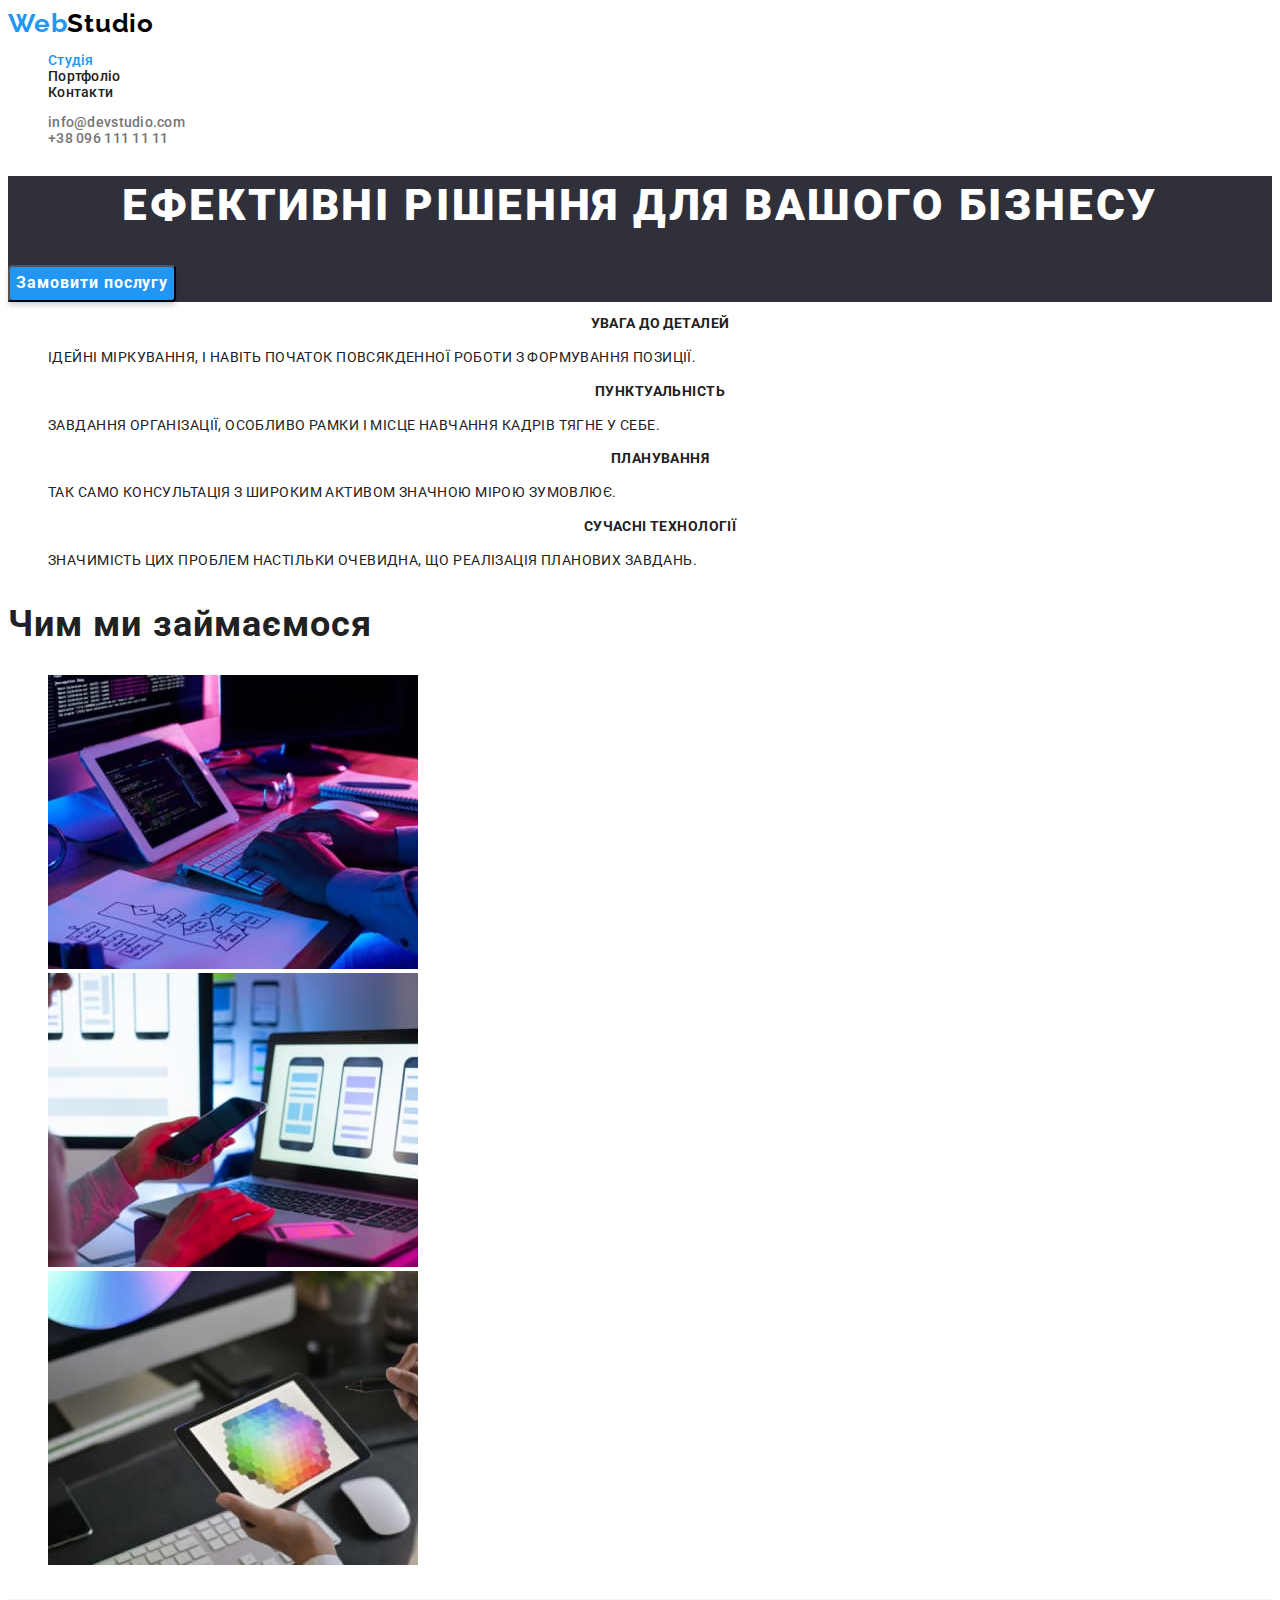
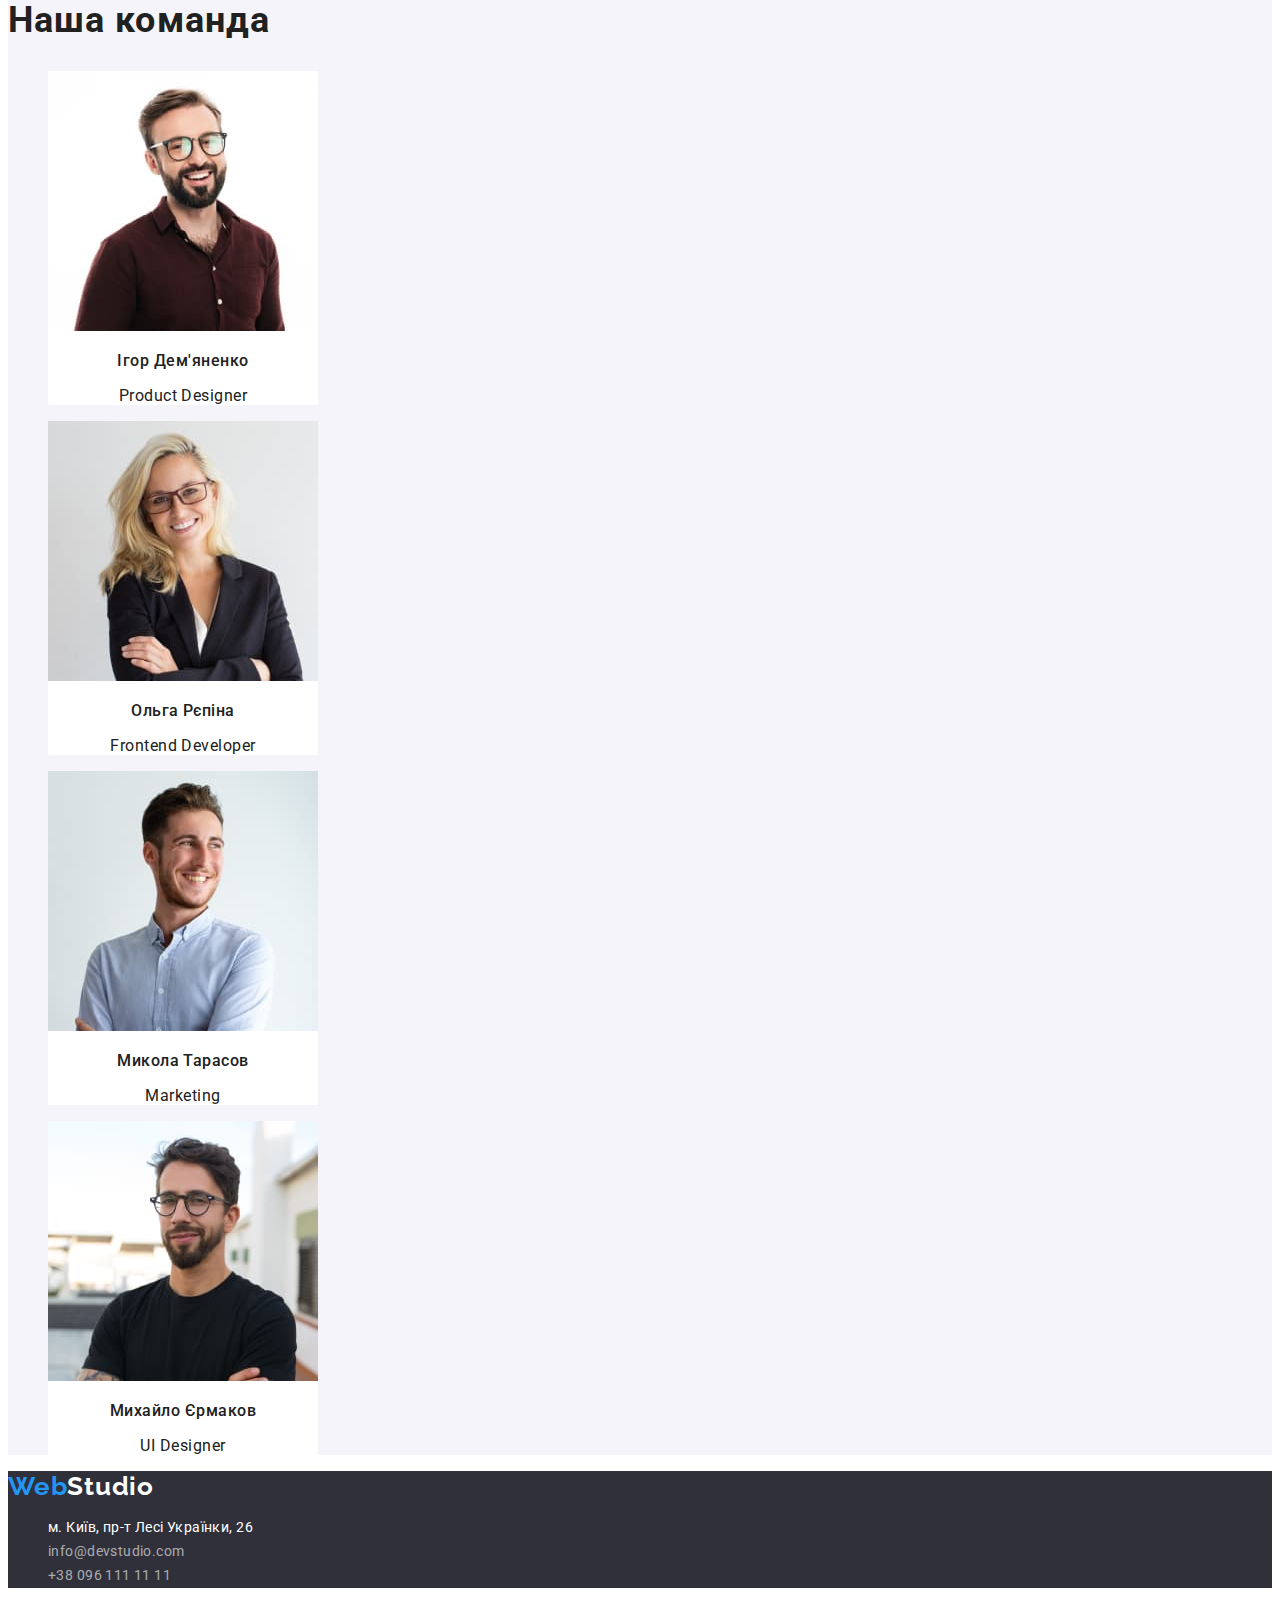
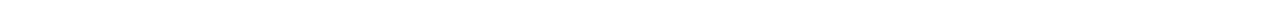
==== index.html @ b643c861 "add normalize" ====
<!DOCTYPE html>
<html lang="uk">
  <head>
    <meta charset="UTF-8" />
    <meta http-equiv="X-UA-Compatible" content="IE=edge" />
    <meta name="viewport" content="width=device-width, initial-scale=1.0" />
    <title>Студія</title>
    <link rel="preconnect" href="https://fonts.googleapis.com" />
    <link rel="preconnect" href="https://fonts.gstatic.com" crossorigin />
    <link
      href="https://fonts.googleapis.com/css2?family=Raleway:wght@700&family=Roboto:wght@400;500;700;900&display=swap"
      rel="stylesheet"
    />
    <link
      rel="stylesheet"
      href="https://cdnjs.cloudflare.com/ajax/libs/modern-normalize/1.1.0/modern-normalize.min.css"
      integrity="sha512-wpPYUAdjBVSE4KJnH1VR1HeZfpl1ub8YT/NKx4PuQ5NmX2tKuGu6U/JRp5y+Y8XG2tV+wKQpNHVUX03MfMFn9Q=="
      crossorigin="anonymous"
      referrerpolicy="no-referrer"
    />
    <link rel="stylesheet" href="./css/styles.css" />
  </head>
  <body>
    <!-- Шапка сайта -->
    <header class="page-header">
      <nav>
        <a class="logo link" href="./index.html"
          >Web<span class="header-logo">Studio</span></a
        >
        <ul class="site-nav list">
          <li>
            <a class="nav-menu link current" href="./index.html">Студія</a>
          </li>
          <li>
            <a class="nav-menu link" href="./portfolio.html">Портфоліо</a>
          </li>
          <li><a class="nav-menu link" href="#">Контакти</a></li>
        </ul>
      </nav>
      <ul class="list">
        <li>
          <a class="contacts link" href="mailto:info@devstudio.com"
            >info@devstudio.com</a
          >
        </li>
        <li>
          <a class="contacts link" href="tel:+380961111111"
            >+38 096 111 11 11</a
          >
        </li>
      </ul>
    </header>
    <main>
      <!-- Герой -->
      <section class="hero">
        <h1 class="hero-title">Ефективні рішення для вашого бізнесу</h1>
        <button type="button" class="btn primary">Замовити послугу</button>
      </section>
      <!-- Секція переваг -->
      <section class="section">
        <h2 class="visually-hidden">Наші переваги</h2>
        <ul class="list">
          <li class="benefits">
            <h3 class="title benefits">Увага до деталей</h3>
            <p class="text benefits">
              Ідейні міркування, і навіть початок повсякденної роботи з
              формування позиції.
            </p>
          </li>
          <li>
            <h3 class="title benefits">Пунктуальність</h3>
            <p class="text benefits">
              Завдання організації, особливо рамки і місце навчання кадрів тягне
              у себе.
            </p>
          </li>
          <li>
            <h3 class="title benefits">Планування</h3>
            <p class="text benefits">
              Так само консультація з широким активом значною мірою зумовлює.
            </p>
          </li>
          <li>
            <h3 class="title benefits">Сучасні технології</h3>
            <p class="text benefits">
              Значимість цих проблем настільки очевидна, що реалізація планових
              завдань.
            </p>
          </li>
        </ul>
      </section>
      <!-- Секція занять -->
      <section class="section">
        <h2 class="title">Чим ми займаємося</h2>
        <ul class="list">
          <li>
            <img
              src="./images/box1.jpg"
              alt="Людина працює за комп’ютером"
              width="370"
            />
          </li>
          <li>
            <img
              src="./images/box2.jpg"
              alt="Людина працює за смартфоном"
              width="370"
            />
          </li>
          <li>
            <img
              src="./images/box3.jpg"
              alt="Людина працює за планшетом"
              width="370"
            />
          </li>
        </ul>
      </section>
      <!-- Секція команди -->
      <section class="section section-team">
        <h2 class="title">Наша команда</h2>
        <ul class="list">
          <li class="list-team">
            <img
              src="./images/team_card1.jpg"
              alt="Фото дизайнера продукту"
              width="270"
            />
            <h3 class="title-team">Ігор Дем'яненко</h3>
            <p lang="en" class="text team">Product Designer</p>
          </li>
          <li class="list-team">
            <img
              src="./images/team_card2.jpg"
              alt="Фото розробника інтерфейсу"
              width="270"
            />
            <h3 class="title-team">Ольга Рєпіна</h3>
            <p lang="en" class="text team">Frontend Developer</p>
          </li>
          <li class="list-team">
            <img
              src="./images/team_card3.jpg"
              alt="Фото маркетолога"
              width="270"
            />
            <h3 class="title-team">Микола Тарасов</h3>
            <p lang="en" class="text team">Marketing</p>
          </li>
          <li class="list-team">
            <img
              src="./images/team_card4.jpg"
              alt="Фото дизайнера інтерфейсу користувача"
              width="270"
            />
            <h3 class="title-team team">Михайло Єрмаков</h3>
            <p lang="en" class="text team">UI Designer</p>
          </li>
        </ul>
      </section>
    </main>
    <!-- Секція футера -->
    <footer>
      <a class="logo link" href="./index.html"
        >Web<span class="footer-logo">Studio</span></a
      >
      <address>
        <ul class="list">
          <li>
            <a
              class="link address"
              href="https://goo.gl/maps/CPtrU1FHBa2aNyZL9"
              target="_blank"
              rel="noopener noreferrer nofollow"
              >м. Київ, пр-т Лесі Українки, 26</a
            >
          </li>
          <li>
            <a class="link callback" href="mailto:info@devstudio.com"
              >info@devstudio.com</a
            >
          </li>
          <li>
            <a class="link callback" href="tel:+380961111111"
              >+38 096 111 11 11</a
            >
          </li>
        </ul>
      </address>
    </footer>
  </body>
</html>
---- css/styles.css ----
:root {
  --primary-text-color: #757575;
  --title-text-color: #212121;
  --brand-color: #2196f3;
  --hover-brand-color: #188ce8;
  --black-text-color: #000000;
  --primary-color: #ffffff;
  --section-bg-color: #f5f4fa;
  --hero-footer-bg-color: #2f303a;
}
body {
  background-color: var(--primary-color);
  color: var(--primary-text-color);
  font-family: "Roboto", sans-serif;
  font-size: 14px;
  line-height: 1.14;
}
.list {
  list-style: none;
}
.link {
  text-decoration: none;
}
.section {
  color: var(--title-text-color);
}
.title {
  font-weight: 700;
  font-size: 36px;
  line-height: 1.17;
  letter-spacing: 0.03em;
}
.visually-hidden {
  position: absolute;
  white-space: nowrap;
  width: 1px;
  height: 1px;
  overflow: hidden;
  border: 0;
  padding: 0;
  clip: rect(0 0 0 0);
  clip-path: inset(50%);
  margin: -1px;
}
/* Шапка сайту */
.page-header {
  font-weight: 500;
}
.logo,
.header-logo,
.footer-logo {
  font-family: "Raleway", sans-serif;
  font-weight: 700;
  font-size: 26px;
  line-height: 1.19;
  letter-spacing: 0.03em;
}
.logo {
  color: var(--brand-color);
}
.header-logo {
  color: var(--black-text-color);
}
.footer-logo {
  color: var(--primary-color);
}
.site-nav,
.contacts {
  font-weight: 500;
  letter-spacing: 0.02em;
}
.nav-menu {
  color: var(--title-text-color);
}
.nav-menu:hover,
.nav-menu:focus,
.current {
  color: var(--brand-color);
}
.contacts {
  color: var(--primary-text-color);
}
.contacts:hover,
.contacts:focus,
.nav-menu:focus {
  color: var(--brand-color);
}

/* Стилі для сторінки студіо */
/* Hero */
.hero {
  background-color: var(--hero-footer-bg-color);
}
.hero-title {
  color: var(--primary-color);
  font-weight: 900;
  font-size: 44px;
  line-height: 1.36;
  text-align: center;
  letter-spacing: 0.06em;
  text-transform: uppercase;
}
.btn.primary {
  background-color: var(--brand-color);
  box-shadow: 0px 4px 4px rgba(0, 0, 0, 0.15);
  border-radius: 4px;
  color: var(--primary-color);
  font-weight: 700;
  font-size: 16px;
  line-height: 1.89;
  display: flex;
  align-items: center;
  text-align: center;
  letter-spacing: 0.06em;
}
.btn.primary:hover {
  background-color: var(--hover-brand-color);
}
/* Секція переваг (benefits) */
.title.benefits {
  font-weight: 700;
  font-size: 14px;
  line-height: 1.14;
  text-align: center;
  letter-spacing: 0.03em;
}
.text.benefits {
  line-height: 1.71;
  letter-spacing: 0.03em;
}
.benefits {
  text-transform: uppercase;
}
/* Секція занять */

/* Секція команди */
.section-team {
  background-color: var(--section-bg-color);
}
.list-team {
  background-color: var(--primary-color);
  width: 270px;
}
.title-team,
.text.team {
  font-size: 16px;
  line-height: 1.19;
  text-align: center;
  letter-spacing: 0.03em;
}
.title-team {
  font-weight: 500;
}

/* Стилі для сторінки Портфоліо */
/* Портфоліо */
.btn {
  background-color: var(--section-bg-color);
  border-radius: 4px;
  cursor: pointer;
  font-family: inherit;
}
.decision {
  color: var(--primary-color);
  width: 370px;
}
.btn:active,
.btn:hover,
.btn:focus {
  background-color: var(--brand-color);
  color: var(--primary-color);
}
.btn.current {
  background-color: var(--brand-color);
  color: var(--primary-color);
}
.list-title {
  color: var(--title-text-color);
  font-weight: 700;
  font-size: 18px;
  line-height: 2;
  letter-spacing: 0.06em;
}
.list-text {
  color: var(--primary-text-color);
  font-size: 16px;
  line-height: 1.88;
  letter-spacing: 0.03em;
}

/* Footer */
footer {
  background-color: var(--hero-footer-bg-color);
}
.address,
.callback {
  line-height: 1.71;
  font-style: normal;
  letter-spacing: 0.03em;
}
.address {
  color: var(--primary-color);
}
.callback {
  color: rgba(255, 255, 255, 0.6);
}
.callback:hover,
.callback:focus {
  color: var(--brand-color);
}
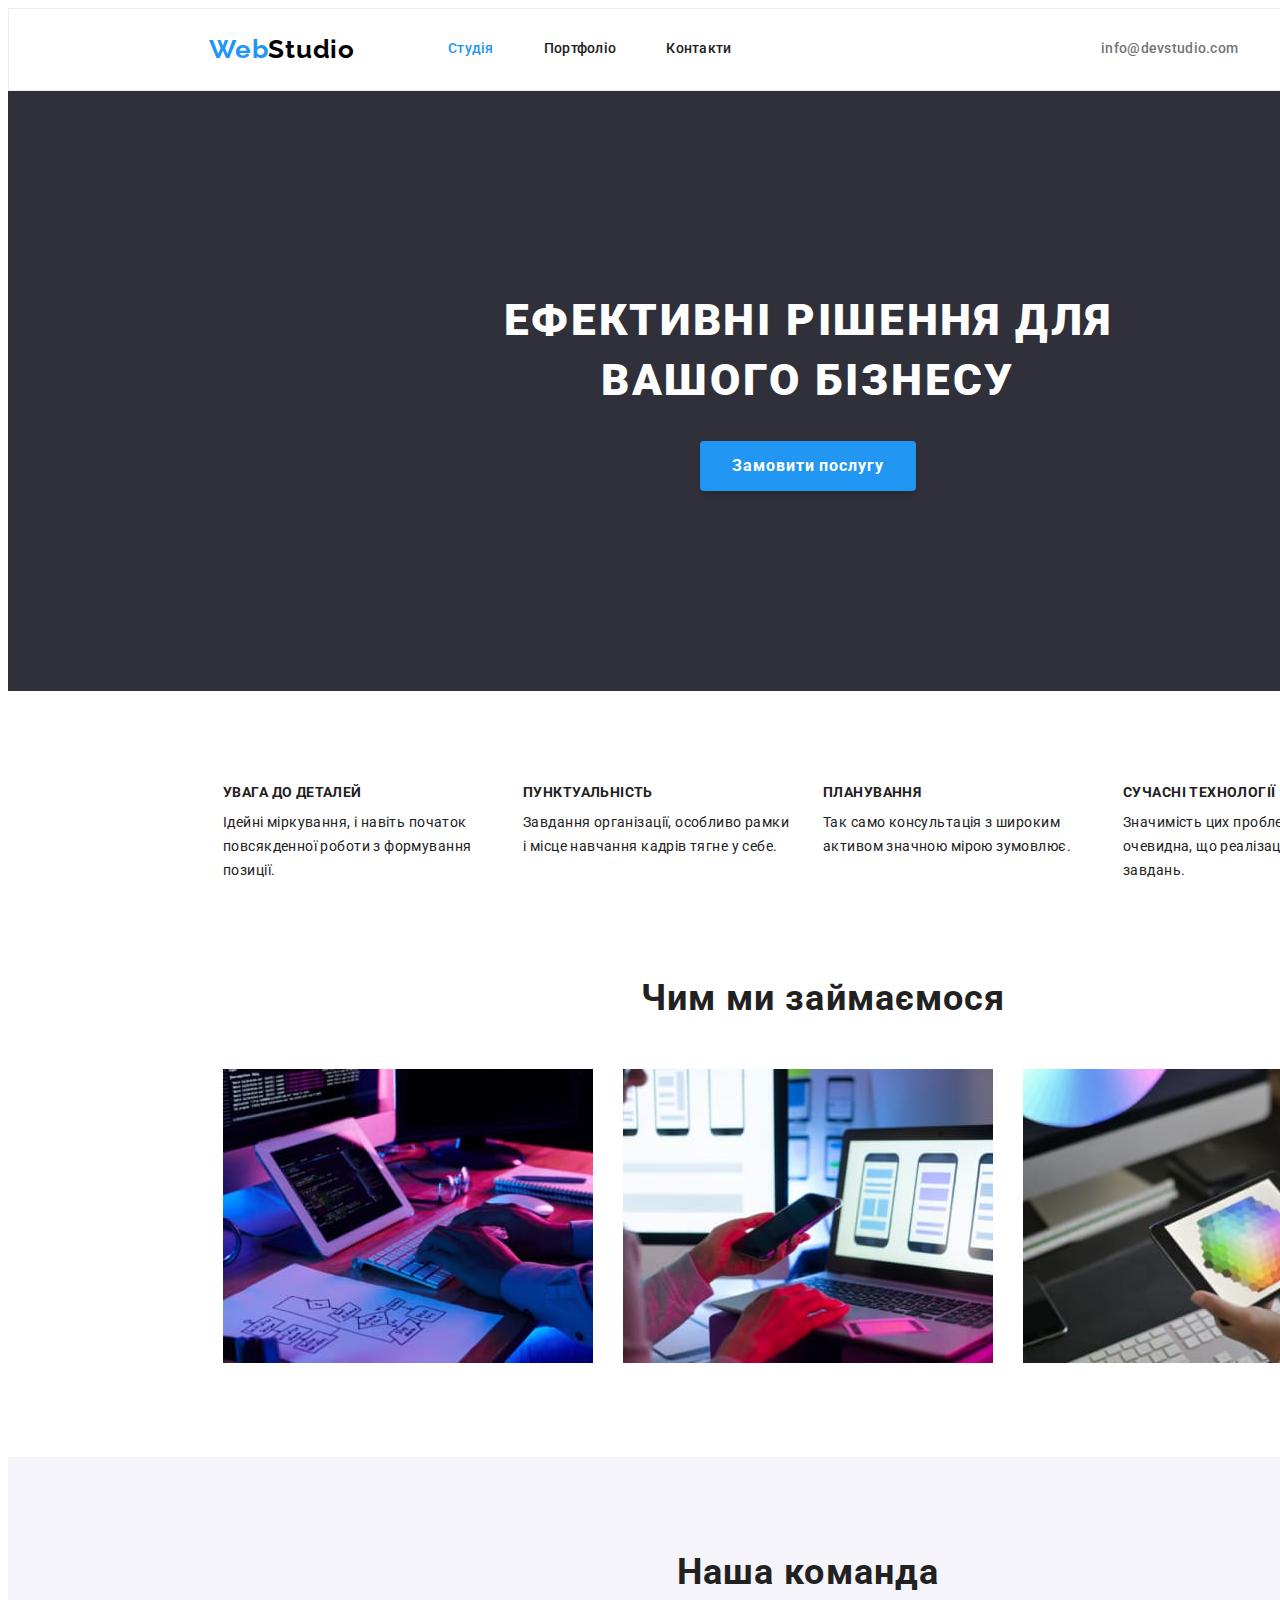
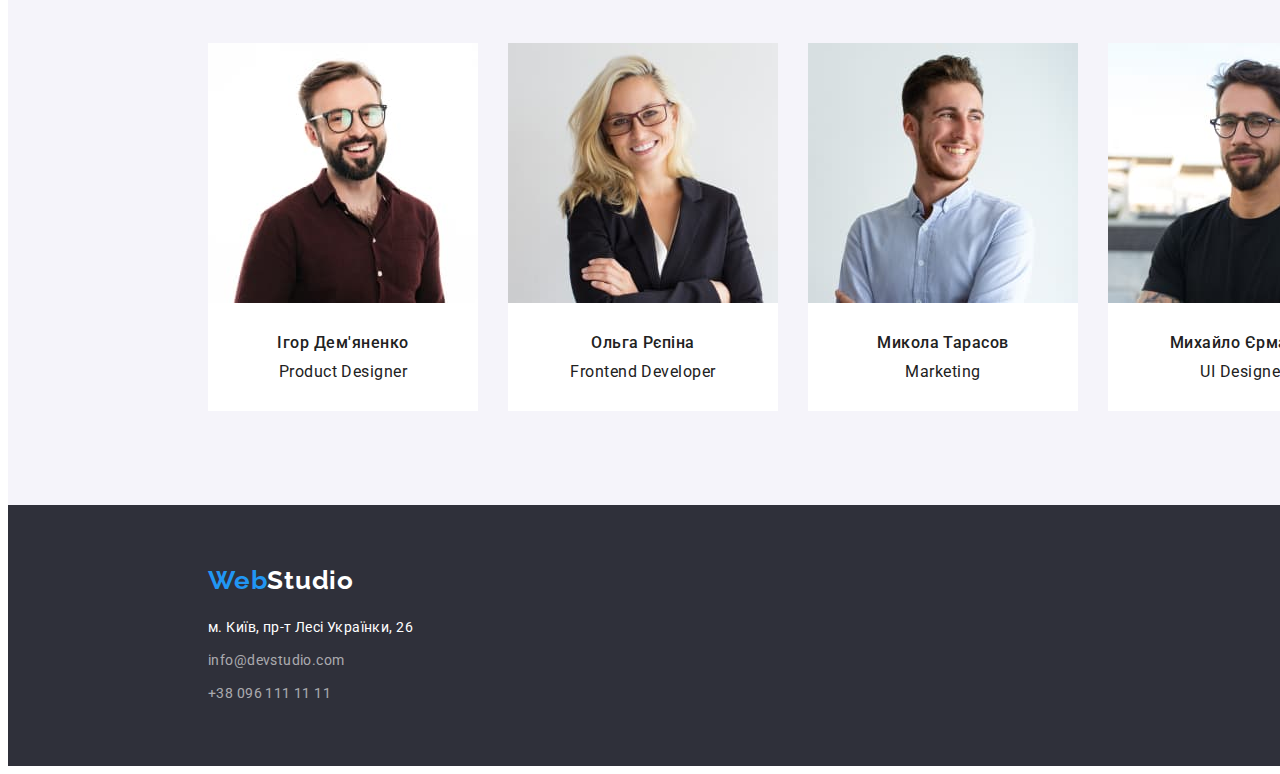
==== commit 67e208b6: "end homework 3" ====
--- a/index.html
+++ b/index.html
@@ -23,170 +23,192 @@
   <body>
     <!-- Шапка сайта -->
     <header class="page-header">
-      <nav>
-        <a class="logo link" href="./index.html"
-          >Web<span class="header-logo">Studio</span></a
-        >
-        <ul class="site-nav list">
-          <li>
-            <a class="nav-menu link current" href="./index.html">Студія</a>
-          </li>
-          <li>
-            <a class="nav-menu link" href="./portfolio.html">Портфоліо</a>
-          </li>
-          <li><a class="nav-menu link" href="#">Контакти</a></li>
-        </ul>
-      </nav>
-      <ul class="list">
-        <li>
-          <a class="contacts link" href="mailto:info@devstudio.com"
-            >info@devstudio.com</a
-          >
-        </li>
-        <li>
-          <a class="contacts link" href="tel:+380961111111"
-            >+38 096 111 11 11</a
-          >
-        </li>
-      </ul>
+      <div class="container">
+        <div class="header-container">
+          <nav class="header-nav">
+            <a class="logo link logotype" href="./index.html"
+              >Web<span class="header-logo">Studio</span></a
+            >
+            <ul class="site-nav list">
+              <li>
+                <a class="nav-menu link current" href="./index.html">Студія</a>
+              </li>
+              <li>
+                <a class="nav-menu link" href="./portfolio.html">Портфоліо</a>
+              </li>
+              <li><a class="nav-menu link" href="#">Контакти</a></li>
+            </ul>
+          </nav>
+          <ul class="list nav-callback">
+            <li>
+              <a class="contacts link" href="mailto:info@devstudio.com"
+                >info@devstudio.com</a
+              >
+            </li>
+            <li>
+              <a class="contacts link" href="tel:+380961111111"
+                >+38 096 111 11 11</a
+              >
+            </li>
+          </ul>
+        </div>
+      </div>
     </header>
     <main>
       <!-- Герой -->
       <section class="hero">
-        <h1 class="hero-title">Ефективні рішення для вашого бізнесу</h1>
-        <button type="button" class="btn primary">Замовити послугу</button>
+        <div class="container">
+          <h1 class="hero-title">Ефективні рішення для вашого бізнесу</h1>
+          <button type="button" class="btn primary">Замовити послугу</button>
+        </div>
       </section>
       <!-- Секція переваг -->
       <section class="section">
-        <h2 class="visually-hidden">Наші переваги</h2>
-        <ul class="list">
-          <li class="benefits">
-            <h3 class="title benefits">Увага до деталей</h3>
-            <p class="text benefits">
-              Ідейні міркування, і навіть початок повсякденної роботи з
-              формування позиції.
-            </p>
-          </li>
-          <li>
-            <h3 class="title benefits">Пунктуальність</h3>
-            <p class="text benefits">
-              Завдання організації, особливо рамки і місце навчання кадрів тягне
-              у себе.
-            </p>
-          </li>
-          <li>
-            <h3 class="title benefits">Планування</h3>
-            <p class="text benefits">
-              Так само консультація з широким активом значною мірою зумовлює.
-            </p>
-          </li>
-          <li>
-            <h3 class="title benefits">Сучасні технології</h3>
-            <p class="text benefits">
-              Значимість цих проблем настільки очевидна, що реалізація планових
-              завдань.
-            </p>
-          </li>
-        </ul>
+        <div class="container container-benefits">
+          <h2 class="visually-hidden">Наші переваги</h2>
+          <ul class="list items-benefits">
+            <li class="benefits">
+              <h3 class="title-benefits">Увага до деталей</h3>
+              <p class="text-benefits">
+                Ідейні міркування, і навіть початок повсякденної роботи з
+                формування позиції.
+              </p>
+            </li>
+            <li class="benefits">
+              <h3 class="title-benefits">Пунктуальність</h3>
+              <p class="text-benefits">
+                Завдання організації, особливо рамки і місце навчання кадрів
+                тягне у себе.
+              </p>
+            </li>
+            <li class="benefits">
+              <h3 class="title-benefits">Планування</h3>
+              <p class="text-benefits">
+                Так само консультація з широким активом значною мірою зумовлює.
+              </p>
+            </li>
+            <li class="benefits">
+              <h3 class="title-benefits">Сучасні технології</h3>
+              <p class="text-benefits">
+                Значимість цих проблем настільки очевидна, що реалізація
+                планових завдань.
+              </p>
+            </li>
+          </ul>
+        </div>
       </section>
       <!-- Секція занять -->
-      <section class="section">
-        <h2 class="title">Чим ми займаємося</h2>
-        <ul class="list">
-          <li>
-            <img
-              src="./images/box1.jpg"
-              alt="Людина працює за комп’ютером"
-              width="370"
-            />
-          </li>
-          <li>
-            <img
-              src="./images/box2.jpg"
-              alt="Людина працює за смартфоном"
-              width="370"
-            />
-          </li>
-          <li>
-            <img
-              src="./images/box3.jpg"
-              alt="Людина працює за планшетом"
-              width="370"
-            />
-          </li>
-        </ul>
+      <section class="section section-work">
+        <div class="container">
+          <h2 class="title title-work">Чим ми займаємося</h2>
+          <ul class="list work-item">
+            <li>
+              <img
+                src="./images/box1.jpg"
+                alt="Людина працює за комп’ютером"
+                width="370"
+              />
+            </li>
+            <li>
+              <img
+                src="./images/box2.jpg"
+                alt="Людина працює за смартфоном"
+                width="370"
+              />
+            </li>
+            <li>
+              <img
+                src="./images/box3.jpg"
+                alt="Людина працює за планшетом"
+                width="370"
+              />
+            </li>
+          </ul>
+        </div>
       </section>
       <!-- Секція команди -->
       <section class="section section-team">
-        <h2 class="title">Наша команда</h2>
-        <ul class="list">
-          <li class="list-team">
-            <img
-              src="./images/team_card1.jpg"
-              alt="Фото дизайнера продукту"
-              width="270"
-            />
-            <h3 class="title-team">Ігор Дем'яненко</h3>
-            <p lang="en" class="text team">Product Designer</p>
-          </li>
-          <li class="list-team">
-            <img
-              src="./images/team_card2.jpg"
-              alt="Фото розробника інтерфейсу"
-              width="270"
-            />
-            <h3 class="title-team">Ольга Рєпіна</h3>
-            <p lang="en" class="text team">Frontend Developer</p>
-          </li>
-          <li class="list-team">
-            <img
-              src="./images/team_card3.jpg"
-              alt="Фото маркетолога"
-              width="270"
-            />
-            <h3 class="title-team">Микола Тарасов</h3>
-            <p lang="en" class="text team">Marketing</p>
-          </li>
-          <li class="list-team">
-            <img
-              src="./images/team_card4.jpg"
-              alt="Фото дизайнера інтерфейсу користувача"
-              width="270"
-            />
-            <h3 class="title-team team">Михайло Єрмаков</h3>
-            <p lang="en" class="text team">UI Designer</p>
-          </li>
-        </ul>
+        <div class="container">
+          <h2 class="title">Наша команда</h2>
+          <ul class="list list-team-card">
+            <li class="list-team">
+              <img
+                src="./images/team_card1.jpg"
+                alt="Фото дизайнера продукту"
+                width="270"
+              />
+              <div class="items-team">
+                <h3 class="title-team">Ігор Дем'яненко</h3>
+                <p lang="en" class="text team">Product Designer</p>
+              </div>
+            </li>
+            <li class="list-team">
+              <img
+                src="./images/team_card2.jpg"
+                alt="Фото розробника інтерфейсу"
+                width="270"
+              />
+              <div class="items-team">
+                <h3 class="title-team">Ольга Рєпіна</h3>
+                <p lang="en" class="text team">Frontend Developer</p>
+              </div>
+            </li>
+            <li class="list-team">
+              <img
+                src="./images/team_card3.jpg"
+                alt="Фото маркетолога"
+                width="270"
+              />
+              <div class="items-team">
+                <h3 class="title-team">Микола Тарасов</h3>
+                <p lang="en" class="text team">Marketing</p>
+              </div>
+            </li>
+            <li class="list-team">
+              <img
+                src="./images/team_card4.jpg"
+                alt="Фото дизайнера інтерфейсу користувача"
+                width="270"
+              />
+              <div class="items-team">
+                <h3 class="title-team team">Михайло Єрмаков</h3>
+                <p lang="en" class="text team">UI Designer</p>
+              </div>
+            </li>
+          </ul>
+        </div>
       </section>
     </main>
     <!-- Секція футера -->
-    <footer>
-      <a class="logo link" href="./index.html"
-        >Web<span class="footer-logo">Studio</span></a
-      >
-      <address>
-        <ul class="list">
-          <li>
-            <a
-              class="link address"
-              href="https://goo.gl/maps/CPtrU1FHBa2aNyZL9"
-              target="_blank"
-              rel="noopener noreferrer nofollow"
-              >м. Київ, пр-т Лесі Українки, 26</a
-            >
-          </li>
-          <li>
-            <a class="link callback" href="mailto:info@devstudio.com"
-              >info@devstudio.com</a
-            >
-          </li>
-          <li>
-            <a class="link callback" href="tel:+380961111111"
-              >+38 096 111 11 11</a
-            >
-          </li>
-        </ul>
-      </address>
+    <footer class="footer-section">
+      <div class="container">
+        <a class="logo link" href="./index.html"
+          >Web<span class="footer-logo">Studio</span></a
+        >
+        <address>
+          <ul class="list full-address">
+            <li>
+              <a
+                class="link address"
+                href="https://goo.gl/maps/CPtrU1FHBa2aNyZL9"
+                target="_blank"
+                rel="noopener noreferrer nofollow"
+                >м. Київ, пр-т Лесі Українки, 26</a
+              >
+            </li>
+            <li>
+              <a class="link callback" href="mailto:info@devstudio.com"
+                >info@devstudio.com</a
+              >
+            </li>
+            <li>
+              <a class="link callback" href="tel:+380961111111"
+                >+38 096 111 11 11</a
+              >
+            </li>
+          </ul>
+        </address>
+      </div>
     </footer>
   </body>
 </html>
--- a/css/styles.css
+++ b/css/styles.css
@@ -7,6 +7,7 @@
   --primary-color: #ffffff;
   --section-bg-color: #f5f4fa;
   --hero-footer-bg-color: #2f303a;
+  --border-color: #ececec;
 }
 body {
   background-color: var(--primary-color);
@@ -15,13 +16,43 @@
   font-size: 14px;
   line-height: 1.14;
 }
+h1,
+h2,
+h3,
+h4,
+h5,
+h6,
+p,
+ul {
+  padding: 0;
+  margin: 0;
+}
+img {
+  display: block;
+  max-width: 100%;
+  height: auto;
+}
+.container {
+  width: 100%;
+  width: 1200px;
+  margin: 0 auto;
+  padding: 0 15px;
+}
 .list {
   list-style: none;
 }
 .link {
   text-decoration: none;
 }
+.section,
+.page-header,
+.hero,
+.footer-section {
+  width: 1600px;
+}
+
 .section {
+  padding: 94px 15px;
   color: var(--title-text-color);
 }
 .title {
@@ -29,6 +60,7 @@
   font-size: 36px;
   line-height: 1.17;
   letter-spacing: 0.03em;
+  text-align: center;
 }
 .visually-hidden {
   position: absolute;
@@ -42,8 +74,26 @@
   clip-path: inset(50%);
   margin: -1px;
 }
+
 /* Шапка сайту */
+.header-container {
+  display: flex;
+  align-items: center;
+  justify-content: space-between;
+}
+.header-nav {
+  display: flex;
+  align-items: center;
+  justify-content: space-between;
+  gap: 93px;
+}
+.nav-callback {
+  display: flex;
+  align-items: center;
+  gap: 50px;
+}
 .page-header {
+  border: 1px solid var(--border-color);
   font-weight: 500;
 }
 .logo,
@@ -55,6 +105,9 @@
   line-height: 1.19;
   letter-spacing: 0.03em;
 }
+.logotype {
+  padding: 25px 0;
+}
 .logo {
   color: var(--brand-color);
 }
@@ -63,6 +116,11 @@
 }
 .footer-logo {
   color: var(--primary-color);
+}
+.site-nav {
+  display: flex;
+  align-items: center;
+  gap: 50px;
 }
 .site-nav,
 .contacts {
@@ -70,6 +128,7 @@
   letter-spacing: 0.02em;
 }
 .nav-menu {
+  padding: 32px 0;
   color: var(--title-text-color);
 }
 .nav-menu:hover,
@@ -78,6 +137,7 @@
   color: var(--brand-color);
 }
 .contacts {
+  padding: 32px 0;
   color: var(--primary-text-color);
 }
 .contacts:hover,
@@ -88,10 +148,18 @@
 
 /* Стилі для сторінки студіо */
 /* Hero */
+
 .hero {
+  width: 1600px;
+  padding-bottom: 200px;
   background-color: var(--hero-footer-bg-color);
 }
 .hero-title {
+  display: block;
+  width: 696px;
+  padding: 200px 0 30px;
+  margin-left: auto;
+  margin-right: auto;
   color: var(--primary-color);
   font-weight: 900;
   font-size: 44px;
@@ -101,6 +169,7 @@
   text-transform: uppercase;
 }
 .btn.primary {
+  padding: 10px 32px;
   background-color: var(--brand-color);
   box-shadow: 0px 4px 4px rgba(0, 0, 0, 0.15);
   border-radius: 4px;
@@ -108,33 +177,72 @@
   font-weight: 700;
   font-size: 16px;
   line-height: 1.89;
-  display: flex;
-  align-items: center;
   text-align: center;
   letter-spacing: 0.06em;
+  display: block;
+  margin-right: auto;
+  margin-left: auto;
 }
 .btn.primary:hover {
   background-color: var(--hover-brand-color);
 }
 /* Секція переваг (benefits) */
-.title.benefits {
+.container-benefits {
+}
+.items-benefits {
+  display: flex;
+  align-items: baseline;
+  gap: 30px;
+  width: 1170px;
+}
+.benefits {
+  width: 270px;
+}
+.title-benefits {
+  display: inline-block;
+  padding-bottom: 10px;
   font-weight: 700;
   font-size: 14px;
   line-height: 1.14;
-  text-align: center;
-  letter-spacing: 0.03em;
-}
-.text.benefits {
+  text-align: left;
+  letter-spacing: 0.03em;
+  text-transform: uppercase;
+}
+.text-benefits {
   line-height: 1.71;
   letter-spacing: 0.03em;
 }
-.benefits {
-  text-transform: uppercase;
-}
+
 /* Секція занять */
+.section-work {
+  padding-top: 0;
+}
+.title-work {
+  margin-bottom: 50px;
+}
+.work-item {
+  display: flex;
+  justify-items: center;
+  gap: 30px;
+}
 
 /* Секція команди */
+.list-team-card {
+  display: flex;
+  justify-items: center;
+  gap: 30px;
+  margin-top: 50px;
+}
+.items-team {
+  display: flex;
+  flex-direction: column;
+  padding-top: 30px;
+  padding-bottom: 30px;
+  gap: 10px;
+}
+
 .section-team {
+  padding: 94px 0;
   background-color: var(--section-bg-color);
 }
 .list-team {
@@ -154,15 +262,22 @@
 
 /* Стилі для сторінки Портфоліо */
 /* Портфоліо */
+.items-btn {
+  display: flex;
+  justify-content: center;
+  gap: 8px;
+  padding-bottom: 16px;
+}
 .btn {
+  padding: 6px 22px;
   background-color: var(--section-bg-color);
+  border: none;
   border-radius: 4px;
   cursor: pointer;
   font-family: inherit;
-}
-.decision {
-  color: var(--primary-color);
-  width: 370px;
+  font-weight: 500;
+  font-size: 16px;
+  line-height: 1.62;
 }
 .btn:active,
 .btn:hover,
@@ -174,7 +289,20 @@
   background-color: var(--brand-color);
   color: var(--primary-color);
 }
+.decision {
+  display: flex;
+  flex-wrap: wrap;
+  gap: 30px;
+  margin-top: 34px;
+  color: var(--primary-color);
+}
+.decision-items {
+  padding: 20px 24px;
+  border: 1px solid var(--border-color);
+  border-top: none;
+}
 .list-title {
+  margin-bottom: 4px;
   color: var(--title-text-color);
   font-weight: 700;
   font-size: 18px;
@@ -192,6 +320,15 @@
 footer {
   background-color: var(--hero-footer-bg-color);
 }
+.footer-section {
+  padding: 60px 0;
+}
+.full-address {
+  display: flex;
+  flex-direction: column;
+  gap: 9px;
+  margin-top: 20px;
+}
 .address,
 .callback {
   line-height: 1.71;
@@ -202,6 +339,7 @@
   color: var(--primary-color);
 }
 .callback {
+  display: inline-block;
   color: rgba(255, 255, 255, 0.6);
 }
 .callback:hover,
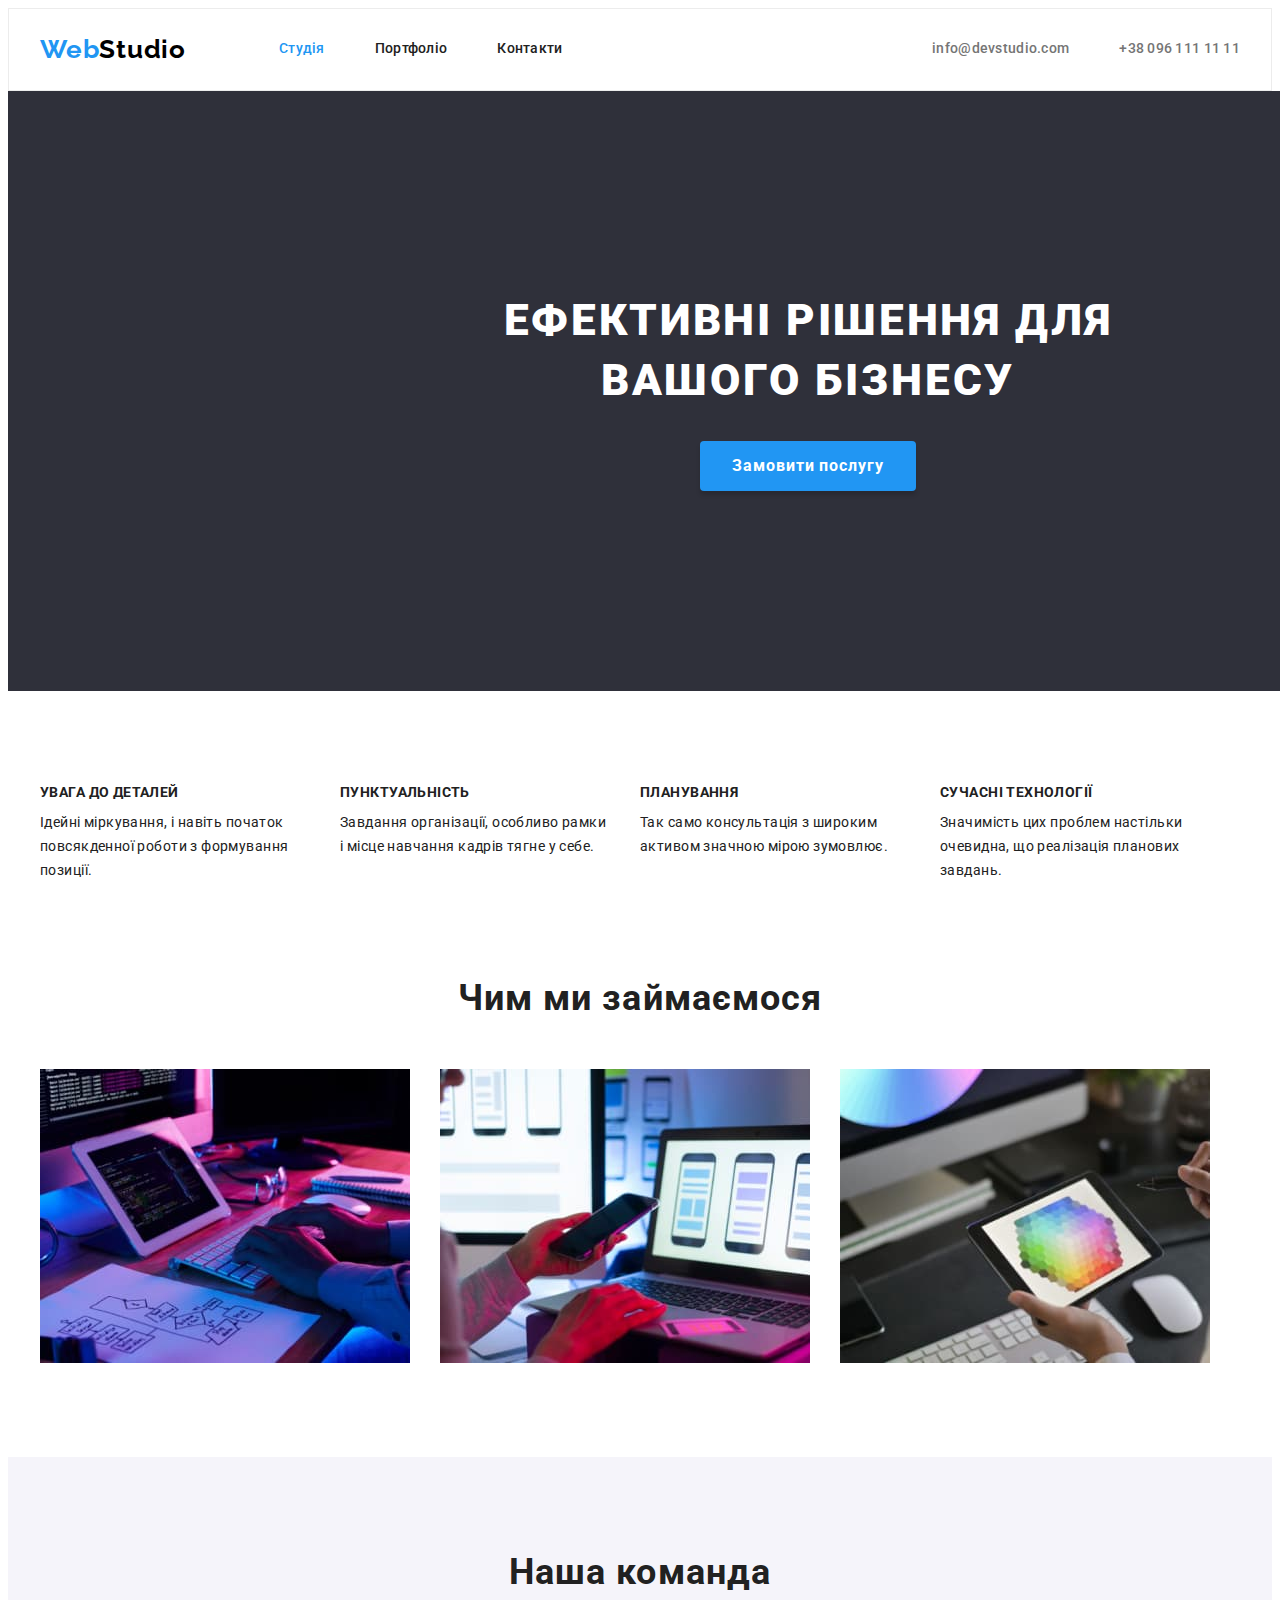
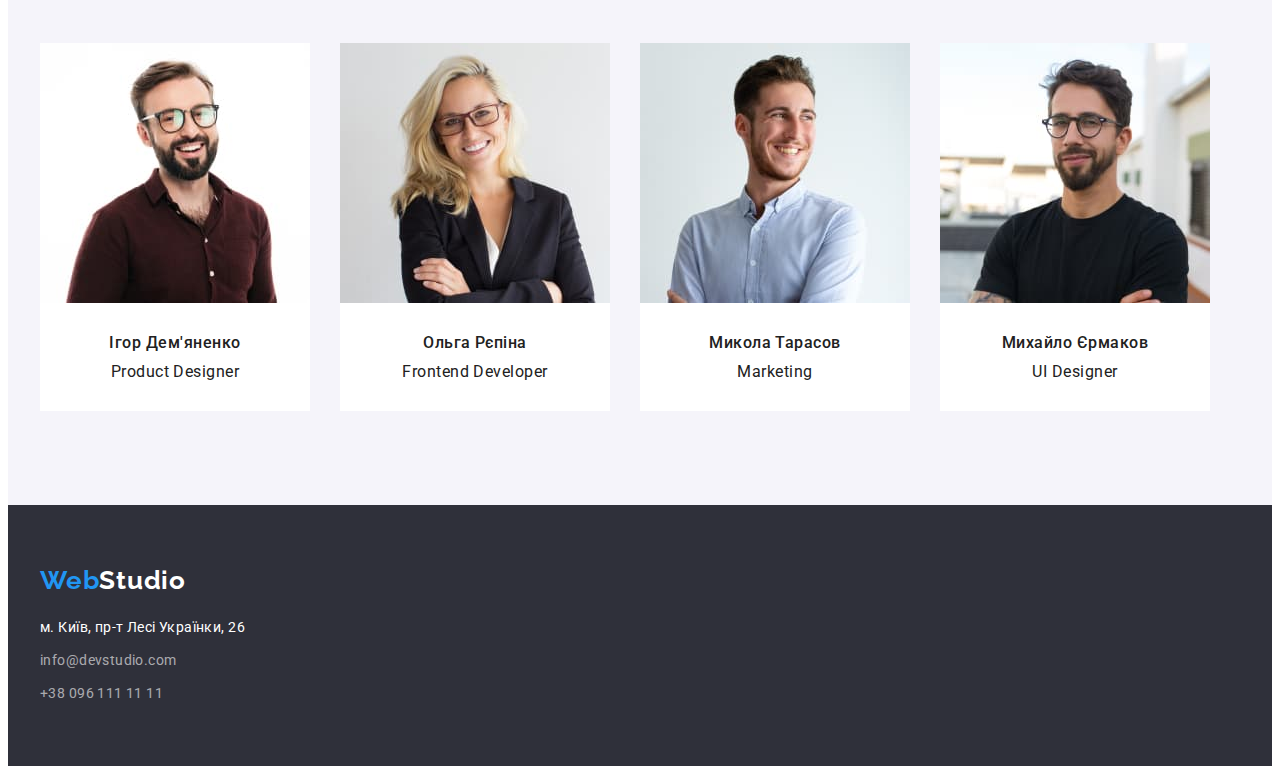
==== commit 0c8496a8: "after verification" ====
--- a/index.html
+++ b/index.html
@@ -182,7 +182,7 @@
     <!-- Секція футера -->
     <footer class="footer-section">
       <div class="container">
-        <a class="logo link" href="./index.html"
+        <a class="logo link all-footer-logo" href="./index.html"
           >Web<span class="footer-logo">Studio</span></a
         >
         <address>
--- a/css/styles.css
+++ b/css/styles.css
@@ -44,15 +44,8 @@
 .link {
   text-decoration: none;
 }
-.section,
-.page-header,
-.hero,
-.footer-section {
-  width: 1600px;
-}
-
 .section {
-  padding: 94px 15px;
+  padding: 94px 0;
   color: var(--title-text-color);
 }
 .title {
@@ -95,6 +88,7 @@
 .page-header {
   border: 1px solid var(--border-color);
   font-weight: 500;
+  letter-spacing: 0.02em;
 }
 .logo,
 .header-logo,
@@ -114,20 +108,13 @@
 .header-logo {
   color: var(--black-text-color);
 }
-.footer-logo {
-  color: var(--primary-color);
-}
 .site-nav {
   display: flex;
   align-items: center;
   gap: 50px;
 }
-.site-nav,
-.contacts {
-  font-weight: 500;
-  letter-spacing: 0.02em;
-}
 .nav-menu {
+  display: block;
   padding: 32px 0;
   color: var(--title-text-color);
 }
@@ -137,6 +124,7 @@
   color: var(--brand-color);
 }
 .contacts {
+  display: flex;
   padding: 32px 0;
   color: var(--primary-text-color);
 }
@@ -151,13 +139,16 @@
 
 .hero {
   width: 1600px;
+  margin-left: auto;
+  margin-right: auto;
+  padding-top: 200px;
   padding-bottom: 200px;
   background-color: var(--hero-footer-bg-color);
 }
 .hero-title {
   display: block;
   width: 696px;
-  padding: 200px 0 30px;
+  margin-bottom: 30px;
   margin-left: auto;
   margin-right: auto;
   color: var(--primary-color);
@@ -200,7 +191,7 @@
 }
 .title-benefits {
   display: inline-block;
-  padding-bottom: 10px;
+  margin-bottom: 10px;
   font-weight: 700;
   font-size: 14px;
   line-height: 1.14;
@@ -266,7 +257,6 @@
   display: flex;
   justify-content: center;
   gap: 8px;
-  padding-bottom: 16px;
 }
 .btn {
   padding: 6px 22px;
@@ -284,6 +274,8 @@
 .btn:focus {
   background-color: var(--brand-color);
   color: var(--primary-color);
+  box-shadow: 0px 3px 1px rgba(0, 0, 0, 0.1), 0px 1px 2px rgba(0, 0, 0, 0.08),
+    0px 2px 2px rgba(0, 0, 0, 0.12);
 }
 .btn.current {
   background-color: var(--brand-color);
@@ -293,7 +285,7 @@
   display: flex;
   flex-wrap: wrap;
   gap: 30px;
-  margin-top: 34px;
+  margin-top: 50px;
   color: var(--primary-color);
 }
 .decision-items {
@@ -323,11 +315,17 @@
 .footer-section {
   padding: 60px 0;
 }
+.all-footer-logo {
+  display: block;
+  margin-bottom: 20px;
+}
+.footer-logo {
+  color: var(--primary-color);
+}
 .full-address {
   display: flex;
   flex-direction: column;
   gap: 9px;
-  margin-top: 20px;
 }
 .address,
 .callback {
